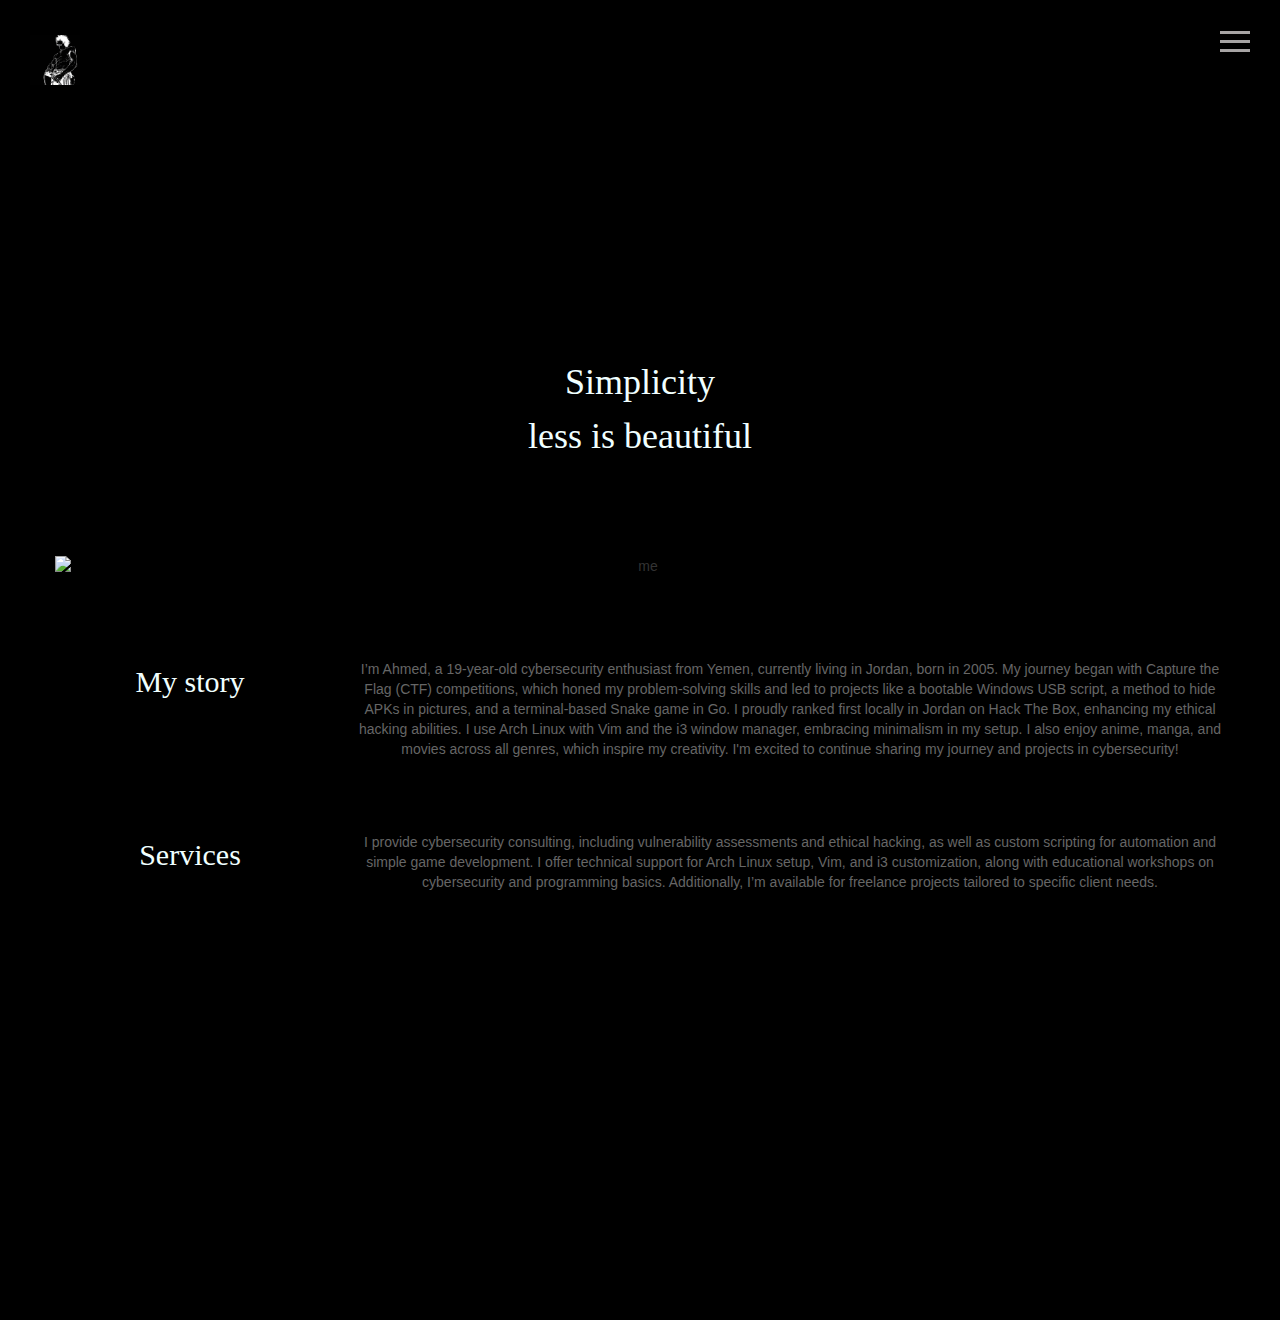
==== about.html @ 3ffbcaa7 "initial commit~" ====
<!DOCTYPE html>
<html lang="en">
   <head>
    <meta charset="UTF-8">
    <meta name="viewport" content="width=device-width, initial-scale=1.0">
    <title>Real?</title>
    <link rel="icon" href="src/indownloader.app_picture_0838516001729251820.jpg" type="image/x-icon"/>
      <!-- Css -->
      <link href="css/bootstrap.css" rel="stylesheet">
      <link href="css/style.css" rel="stylesheet">
   </head>
   <body>
      <nav class="navbar navbar-default color-fill navbar-fixed-top">
         <div class="col-md-12">
            <div class="nav">
               <button class="btn-nav">
               <span class="icon-bar top"></span>
               <span class="icon-bar middle"></span>
               <span class="icon-bar bottom"></span>
               </button>
            </div>
            <a class="navbar-brand" href="index.html">
            <img class="logo" src="src/1.jpg" alt="logo" width="50" height="50">
            </a>
            <div class="nav-content hideNav hidden">
               <ul class="nav-list center">
                  <li class="nav-item"><a class="item-anchor" href="index.html">Home</a></li>
                  <li class="nav-item"><a class="item-anchor" href="about.html">About Me</a></li>
                  <li class="nav-item"><a class="item-anchor" href="contact.html">Contact</a></li>
                  <li class="nav-item"><a class="item-anchor" href="ʎɯɯnp ǝɹɐ n/dump.html">Sike</a></li>
               </ul>
            </div>
         </div>
      </nav>
      <section id="about">
         <div class="container center ">
            <div class="row">
               <div class="col-md-12">
                  <h1>
                     Simplicity
                     <br>
                     less is beautiful
                  </h1>
                  <br>
                  <img class="img-responsive margin-top-45" src="src/1352186.png" alt="me">
               </div>
            </div>
            <br>
            <div class="row margin-top-45">
               <div class="col-md-3">
                  <h2>My story</h2>
               </div>
               <div class="col-md-9">
                  <p>
                    I’m Ahmed, a 19-year-old cybersecurity enthusiast from Yemen, currently living in Jordan, born in 2005. My journey began with Capture the Flag (CTF) competitions, which honed my problem-solving skills and led to projects like a bootable Windows USB script, a method to hide APKs in pictures, and a terminal-based Snake game in Go. I proudly ranked first locally in Jordan on Hack The Box, enhancing my ethical hacking abilities. I use Arch Linux with Vim and the i3 window manager, embracing minimalism in my setup. I also enjoy anime, manga, and movies across all genres, which inspire my creativity. I'm excited to continue sharing my journey and projects in cybersecurity!
                  </p>
               </div>
            </div>
            <div class="row margin-top-45">
               <div class="col-md-3">
                  <h2>Services</h2>
               </div>
               <div class="col-md-9">
                  <p>
                    I provide cybersecurity consulting, including vulnerability assessments and ethical hacking, as well as custom scripting for automation and simple game development. I offer technical support for Arch Linux setup, Vim, and i3 customization, along with educational workshops on cybersecurity and programming basics. Additionally, I’m available for freelance projects tailored to specific client needs.
                  </p>
               </div>
            </div>
            <div class="row margin-top-45">
                  </div>
               </div>
            </div>
         </div>
      </section>
      <!-- script -->
      <script src="js/jquery.js"></script>
      <script src="js/bootstrap.min.js"></script>
      <script src="js/modernizr.js"></script>
      <script src="js/script.js"></script>
   </body>
</html>
---- css/style.css ----
body {
  font: Hack;
background-color:black;
}
h1,
h2,
h3,
h4,
h5,
h6 {
    color: azure;
font-family:Hack;
src: url('src/Hack-Regular.ttf');
font-weight: 200;
line-height: 1.5em;
margin-top: 0;
}
p,
ul,
li {
    color: #666;
}
a{
  color:rgba(211, 211, 211, 0.698);
  &:hover{
    color:white
  }
}
.left {
    float: left;
    height: 100px;
    width: 100px;
    position: relative;
    top: 50px;
  }
  .right {
    float: right;
    height: 100px;
    width: 100px;
    right: 0;
    position: relative;
    top: 100px;
  }
  #footer {
    color: green;
    height: 100px;
    width: 100px;
    clear: left;
  }
  .fill {
    height: 100vh;
}
.margin-top-05 {
    margin-top: 0.5em;
}
.margin-top-10 {
    margin-top: 1.0em;
}
.margin-top-15 {
    margin-top: 1.5em;
}
.margin-top-20 {
    margin-top: 2.0em;
}
.margin-top-25 {
    margin-top: 2.5em;
}
.margin-top-30 {
    margin-top: 3.0em;
}
.margin-top-35 {
    margin-top: 3.5em;
}
.margin-top-40 {
    margin-top: 4.0em;
}
.margin-top-45 {
    margin-top: 4.5em;
}
 /*---------- Navbar ----------*/

.nav {
  position: relative;
  width: auto;
  display: inline-block;
  border: none;
  float: right;
  z-index: 99999;
}
.navbar-fixed-top {
  padding-top: 10px;
}
.navbar-brand {
  padding-top: 25px;
}
.navbar-brand > img {
  max-width: 127px;
  z-index: 9999;
}
@media (max-width: 768px) {
  .navbar-brand {
      padding-left: 0px;
  }
}
.navbar-default {
  background-color: black;
  border-color: transparent;
}
.navbar-default.color-fill {
  background-color: black;
  border-color: transparent;
}
.btn-nav {
  background: transparent;
  border: none;
  padding: 15px;
  -webkit-transition: all .5s ease;
  -moz-transition: all .5s ease;
  -ms-transition: all .5s ease;
  -o-transition: all .5s ease;
  transition: all .5s ease;
  cursor: pointer;
  z-index: 99999;
}
@media (max-width: 768px) {
  .btn-nav {
      padding: 15px 0;
  }
}
.btn-nav:focus {
  outline: 0;
}
.icon-bar {
  display: block;
  margin: 6px 0;
  width: 30px;
  height: 3px;
  background-color: #a7a4a4;
}
.icon-bar.inverted {
  background-color: #fff;
}
@media (max-width: 992px) {
  .icon-bar.inverted {
      background-color: #504f4f;
  }
}
.opaque {
  background-color: #fff!important;
}
.btn-nav:hover
.icon-bar {
  -webkit-transition: all 1s ease;
  -moz-transition: all 1s ease;
  -ms-transition: all 1s ease;
  -o-transition: all 1s ease;
  transition: all 1s ease;
  background-color: #ffffff;
}
.nav-content {
  position: fixed;
  top: -100%;
  bottom: 0;
  left: 0;
  right: 0;
  background-color: rgba(255, 255, 255, 1);
  display: block;
  height: 100%;
  z-index: 9;
}
.nav-list {
  list-style: none;
  padding: 0;
  position: relative;
}
.item-anchor {
  color: black;
  font-size: 30px;
  font-weight: 100;
  position: relative;
  text-decoration: none;
  padding: 10px;
}
.item-anchor:hover,
.item-anchor:focus {
  color: #ffffff;
  -webkit-transition: all 1s ease;
  -moz-transition: all 1s ease;
  -ms-transition: all 1s ease;
  -o-transition: all 1s ease;
  transition: all 1s ease;
}
.item-anchor:hover:after,
.item-anchor:focus:after {
  width: 100%;
  background: #f7f7f7;
  -webkit-transition: all 1s ease;
  -moz-transition: all 1s ease;
  -ms-transition: all 1s ease;
  -o-transition: all 1s ease;
  transition: all 1s ease;
}
.nav-item {
  font-family: Hack;
  margin: 10px auto;
  text-align: center;
  color: #222;
}
.nav-item a:link,
.nav-item a:hover,
.nav-item a:focus {
  color: #222;
}
.nav-item a:hover,
.nav-item a:focus {
  border-bottom: 2px solid #222;
}
.animated {
  display: block;
  margin: 0 auto;
}
.animated:hover .icon-bar,
.animated:focus .icon-bar {
  background-color: #fff;
}
.animated:focus {
  cursor: pointer;
  z-index: 9999;
}
.middle {
  margin: 0 auto;
}
.icon-bar {
  -webkit-transition: all .7s ease;
  -moz-transition: all .7s ease;
  -ms-transition: all .7s ease;
  -o-transition: all .7s ease;
  transition: all .7s ease;
  z-index: 999999;
}
.animated .icon-bar {
  z-index: 999999;
  background-color: #222!important;
}
.animated .top {
  -webkit-transform: translateY(7px) rotateZ(45deg);
  -moz-transform: translateY(7px) rotateZ(45deg);
  -ms-transform: translateY(7px) rotateZ(45deg);
  -o-transform: translateY(7px) rotateZ(45deg);
  transform: translateY(7px) rotateZ(45deg);
}
.animated .bottom {
  -webkit-transform: translateY(-11px) rotateZ(-45deg);
  -moz-transform: translateY(-11px) rotateZ(-45deg);
  -ms-transform: translateY(-11px) rotateZ(-45deg);
  -o-transform: translateY(-11px) rotateZ(-45deg);
  transform: translateY(-11px) rotateZ(-45deg);
}
.animated .middle {
  width: 0;
}
@keyframes showNav {
  from {
      top: -100%;
  }
  to {
      top: 0;
  }
}
@-webkit-keyframes showNav {
  from {
      top: -100%;
  }
  to {
      top: 0;
  }
}
@-moz-keyframes showNav {
  from {
      top: -100%;
  }
  to {
      top: 0;
  }
}
@-o-keyframes showNav {
  from {
      top: -100%;
  }
  to {
      top: 0;
  }
}
.showNav {
  -webkit-animation: showNav 1s ease forwards;
  -moz-animation: showNav 1s ease forwards;
  -o-animation: showNav 1s ease forwards;
  animation: showNav 1s ease forwards;
}
@keyframes hideNav {
  from {
      top: 0;
  }
  to {
      top: -100%;
  }
}
@-webkit-keyframes hideNav {
  from {
      top: 0;
  }
  to {
      top: -100%;
  }
}
@-moz-keyframes hideNav {
  from {
      top: 0;
  }
  to {
      top: -100%;
  }
}
@-o-keyframes hideNav {
  from {
      top: 0;
  }
  to {
      top: -100%;
  }
}
.hideNav {
  -webkit-animation: hideNav 1s ease forwards;
  -moz-animation: hideNav 1s ease forwards;
  -o-animation: hideNav 1s ease forwards;
  animation: hideNav 1s ease forwards;
}
.hidden {
  display: none;
}

/*---------- Menu Icon Animation ----------*/

.navbar-toggle * {
  -ms-transition: all 0.4s ease;
  -webkit-transition: all 0.4s ease;
  -moz-transition: all 0.4s ease;
  -o-transition: all 0.4s ease;
  transition: all 0.4s ease;
}
.navbar-toggle {
  border: medium none;
  border-radius: 0;
  color: #fff;
  cursor: pointer;
  height: 50px;
  padding: 16px;
  width: 50px;
  float: right;
  margin-top: 0px;
  margin-bottom: 0px;
}
.navbar-default .navbar-toggle:hover,
.navbar-default .navbar-toggle:focus {
  background-color: #fff;
}
.navbar-default .navbar-toggle,
.navbar-default .navbar-collapse,
.navbar-default .navbar-form {
  border-color: #fff;
}
.navbar-toggle span {
  width: 25px;
  height: 3px;
  margin-bottom: 5px;
  background-color: #222;
  display: block;
}
.navbar-toggle span.bar1 {
  -ms-transform: rotate(45deg);
  -webkit-transform: rotate(45deg);
  -moz-transform: rotate(45deg);
  -o-transform: rotate(45deg);
  transform: rotate(45deg);
  -ms-transform-origin: 1px 3px;
  -webkit-transform-origin: 1px 3px;
  -moz-transform-o &:active {
    color:#fff
  }rigin: 1px 3px;
  -o-transform-origin: 1px 3px;
  transform-origin: 1px 3px;
  width: 31px;
}
.navbar-toggle span.bar2 {
  -ms-transform: rotate(-360deg) scale(0);
  -webkit-transform: rotate(-360deg) scale(0);
  -moz-transform: rotate(-360deg) scale(0);
  -o-transform: rotate(-360deg) scale(0);
  transform: rotate(-360deg) scale(0);
}
.navbar-toggle span.bar3 {
  -ms-transform: rotate(-45deg);
  -webkit-transform: rotate(-45deg);
  transform: rotate(-45deg);
  -ms-transform-origin: 8px 2px;
  -webkit-transform-origin: 8px 2px;
  transform-origin: 8px 2px;
  width: 31px;
}
.navbar-toggle.collapsed span.bar1,
.navbar-toggle.collapsed span.bar2,
.navbar-toggle.collapsed span.bar3,
.navbar-toggle.collapsed span.bar4 {
  -ms-transform: none;
  -webkit-transform: none;
  transform: none;
  width: 30px;
}

.center {
padding: 355px 0;
text-align: center;
}
/*---------- Header ----------*/

#header {
  height: 50%;
  margin: 0 auto;
  position: relative;
  color: #fff;
  text-align: center;
  background-size: cover;
}
#headslide {
  position: relative;
}
#headslide .img-responsive,
#headslide .thumbnail > img,
#headslide .thumbnail a > img,
#headslide .carousel-inner > .item > img,
#headslide .carousel-inner > .item > a > img {
  height: 100vh;
  max-width: none;
  object-fit: cover;
  width: 100%;
}
#header h1,
#header p {
  color: #fff;
}
#header h1 {
  font-size: 3.5em;
}
#header p {
  font-size: 1.5em;
}

/*icons*/
.center1 {
  display: table;
  width: 100%;
  height: 30vh;
}

#social-test {
  display: table-cell;
  vertical-align: middle;
  text-align: center;
  font-size: 30px;
  .social {
    padding-left: 0px;
  }
  li {
    color: rgba(255, 255, 255, 0.6);
    list-style-type: none;
    display: inline-block;
    width: 50px;
    height: 50px;
    line-height: 50px;
    padding: 1%;
    border: 1px solid rgba(194, 194, 194, 0.6);
    cursor: pointer;
    margin-left: 10px;
    margin-bottom: 20px;
    transition: ease .3s;
    &:hover {
      color: rgb(255, 255, 255);
      border: 1px solid rgb(255, 255, 255);
    }
  }
}

.social:hover > li {
  opacity: 0.5;
}

.social:hover > li:hover {
  opacity: 1;
}
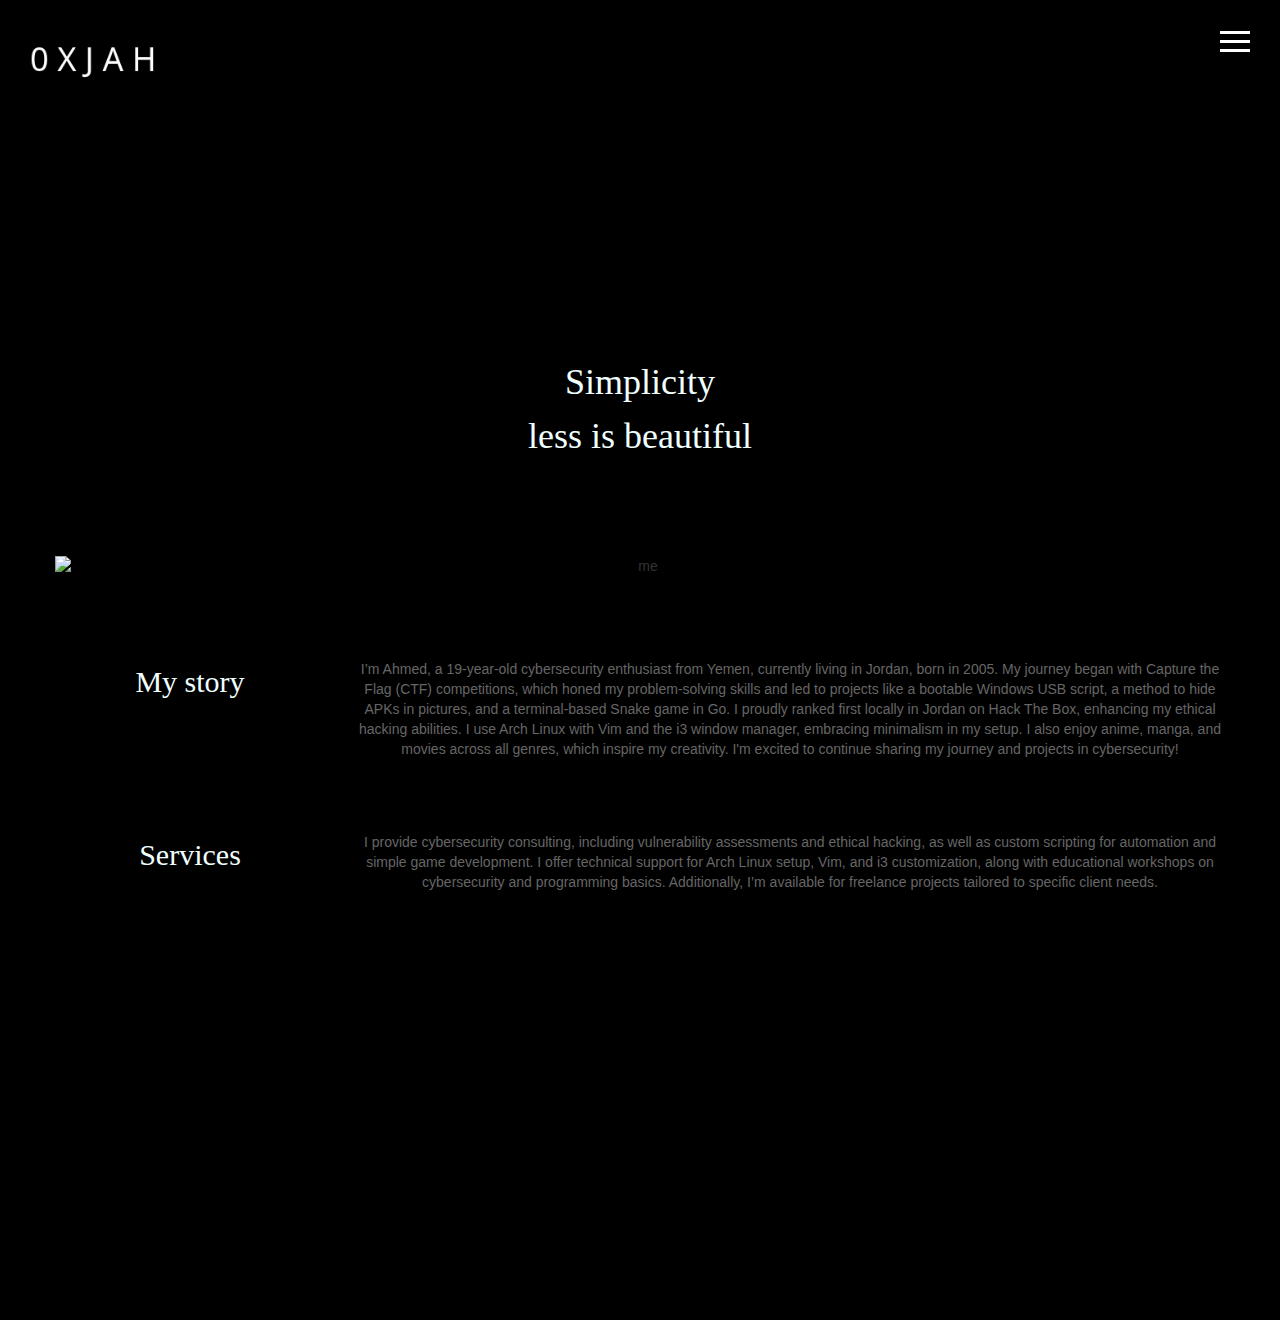
==== commit 0b7d4c05: "add projects" ====
--- a/about.html
+++ b/about.html
@@ -3,7 +3,7 @@
    <head>
     <meta charset="UTF-8">
     <meta name="viewport" content="width=device-width, initial-scale=1.0">
-    <title>Real?</title>
+    <title>About Me</title>
     <link rel="icon" href="src/indownloader.app_picture_0838516001729251820.jpg" type="image/x-icon"/>
       <!-- Css -->
       <link href="css/bootstrap.css" rel="stylesheet">
@@ -20,14 +20,14 @@
                </button>
             </div>
             <a class="navbar-brand" href="index.html">
-            <img class="logo" src="src/1.jpg" alt="logo" width="50" height="50">
+            <img class="logo" src="src/output-onlinepngtools(2).png">
             </a>
             <div class="nav-content hideNav hidden">
                <ul class="nav-list center">
                   <li class="nav-item"><a class="item-anchor" href="index.html">Home</a></li>
                   <li class="nav-item"><a class="item-anchor" href="about.html">About Me</a></li>
                   <li class="nav-item"><a class="item-anchor" href="contact.html">Contact</a></li>
-                  <li class="nav-item"><a class="item-anchor" href="ʎɯɯnp ǝɹɐ n/dump.html">Sike</a></li>
+                  <li class="nav-item"><a class="item-anchor" href="projects.html">Projects</a></li>
                </ul>
             </div>
          </div>
--- a/css/style.css
+++ b/css/style.css
@@ -103,11 +103,11 @@
   }
 }
 .navbar-default {
-  background-color: black;
+  background-color: transparent;
   border-color: transparent;
 }
 .navbar-default.color-fill {
-  background-color: black;
+  background-color: transparent;
   border-color: transparent;
 }
 .btn-nav {
@@ -135,7 +135,7 @@
   margin: 6px 0;
   width: 30px;
   height: 3px;
-  background-color: #a7a4a4;
+  background-color: #ffffff;
 }
 .icon-bar.inverted {
   background-color: #fff;
@@ -202,7 +202,7 @@
 }
 .nav-item {
   font-family: Hack;
-  margin: 10px auto;
+  margin: 9px auto;
   text-align: center;
   color: #222;
 }
@@ -213,7 +213,7 @@
 }
 .nav-item a:hover,
 .nav-item a:focus {
-  border-bottom: 2px solid #222;
+  border-bottom: 3px solid black;
 }
 .animated {
   display: block;
@@ -497,3 +497,81 @@
 .social:hover > li:hover {
   opacity: 1;
 }
+/*---------- TimeLine ----------*/
+.design-section {
+  display: flex;
+  flex-direction: column;
+  align-items: center;
+  justify-content: center;
+  min-height: 100vh;
+  padding: 100px 0;
+  font-family: Terminus;
+  src: url('src/Terminus.ttf');
+}
+
+.design {
+  display: flex;
+  align-items: center;
+  justify-content: center;
+}
+
+.timeline {
+  width: 80%;
+  height: auto;
+  max-width: 800px;
+  margin: 0 auto;
+  display: flex;
+  flex-direction: column;
+}
+
+.timeline-content {
+  padding: 20px;
+  background: #1f1f1f;
+  -webkit-box-shadow: 5px 5px 10px #1a1a1a, -5px -5px 10px #242424;
+          box-shadow: 5px 5px 10px #1a1a1a, -5px -5px 10px #242424;
+  border-radius: 5px;
+  color: white;
+  padding: 1.75rem;
+  transition: 0.4s ease;
+  overflow-wrap: break-word !important;
+  margin: 1rem;
+  margin-bottom: 20px;
+  border-radius: 6px;
+}
+.timeline-component {
+  margin: 0px 20px 20px 20px;
+}
+
+@media screen and (min-width: 768px) {
+  .timeline {
+    display: grid;
+    grid-template-columns: 1fr 3px 1fr;
+  }
+  .timeline-middle {
+    position: relative;
+    background-color:#fff;
+    width: 3px;
+    height: 100%;
+  }
+  .main-middle {
+    opacity: 0;
+  }
+  .timeline-circle {
+    position: absolute;
+    top: 0;
+    left: 50%;
+    width: 20px;
+    height: 20px;
+    border-radius: 65%;
+    background-color:#fff;
+    -webkit-transform: translateX(-50%);
+            transform: translateX(-50%);
+            cursor: pointer;
+            transition: background-color 0.3s;
+            transition: background-color 0.3s;
+          }
+          .timeline-circle:hover {
+            background-color: rgb(56, 55, 55);
+        }
+
+}
